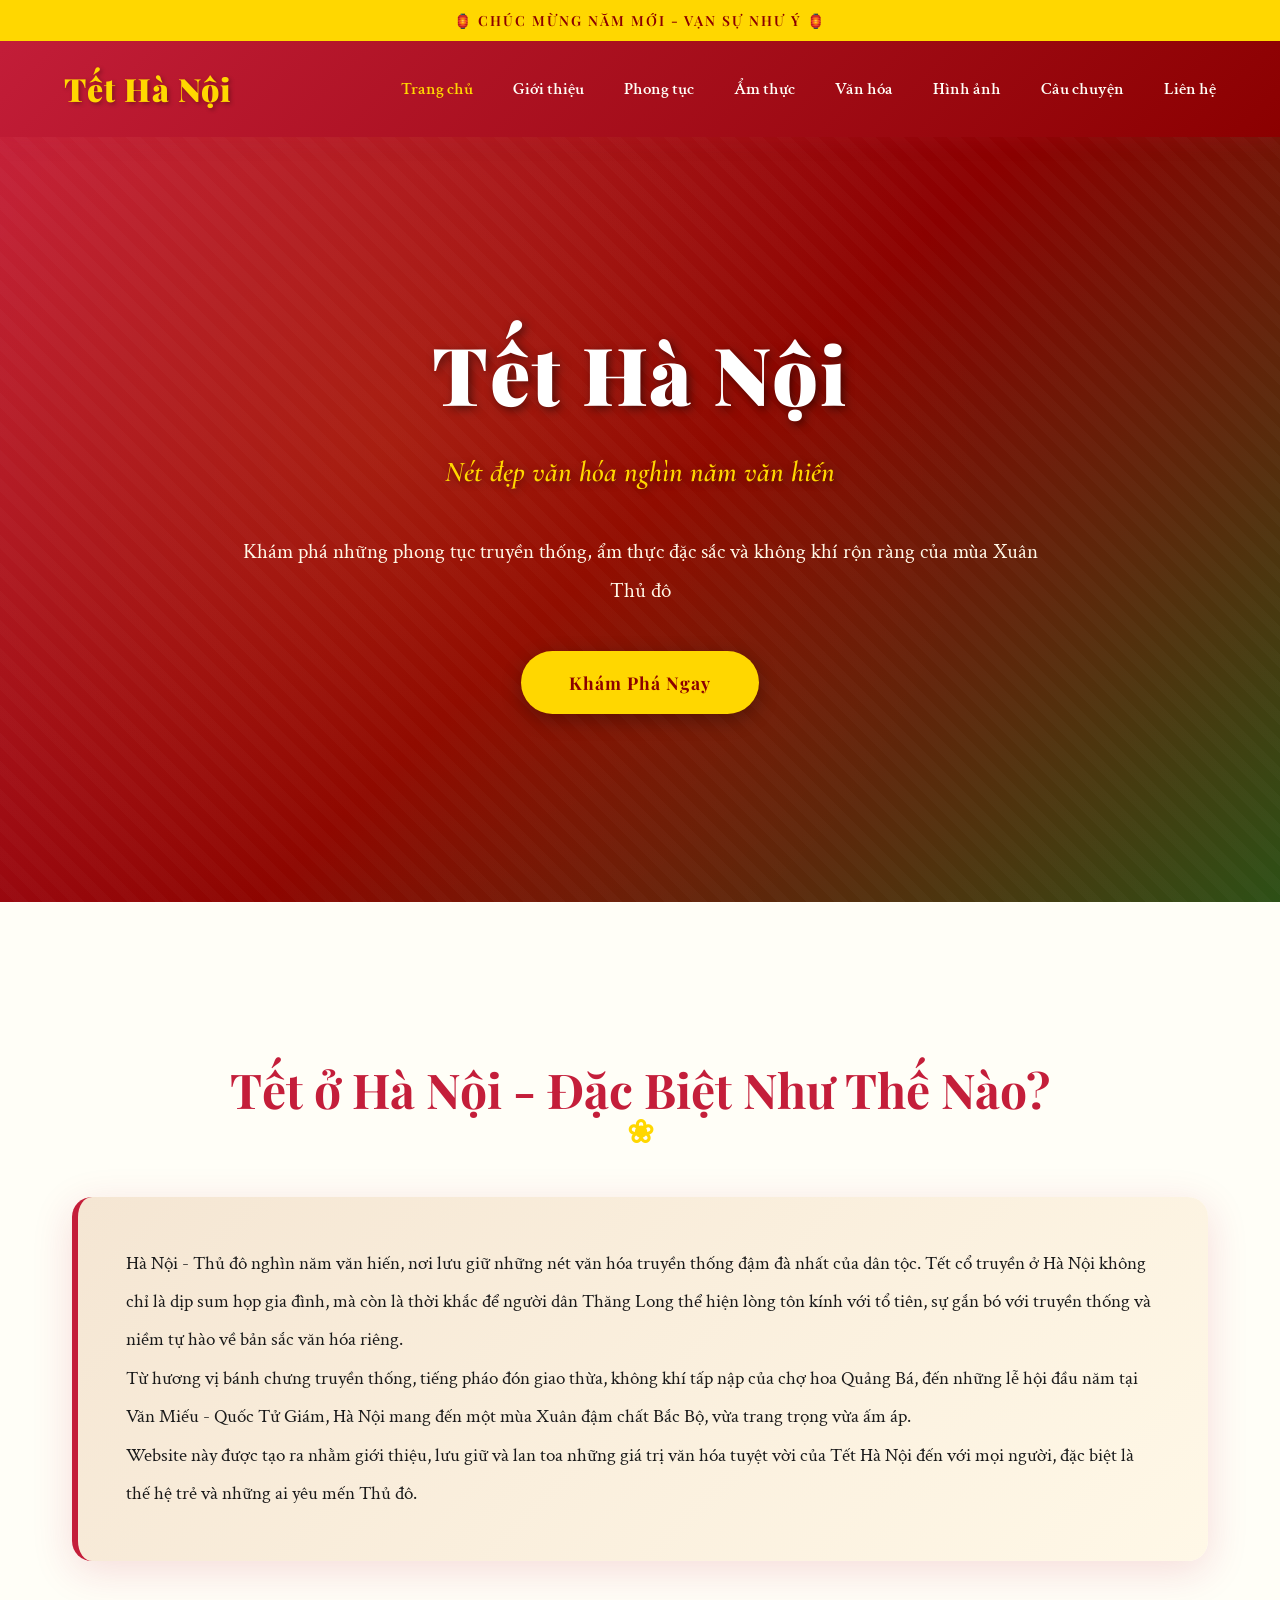
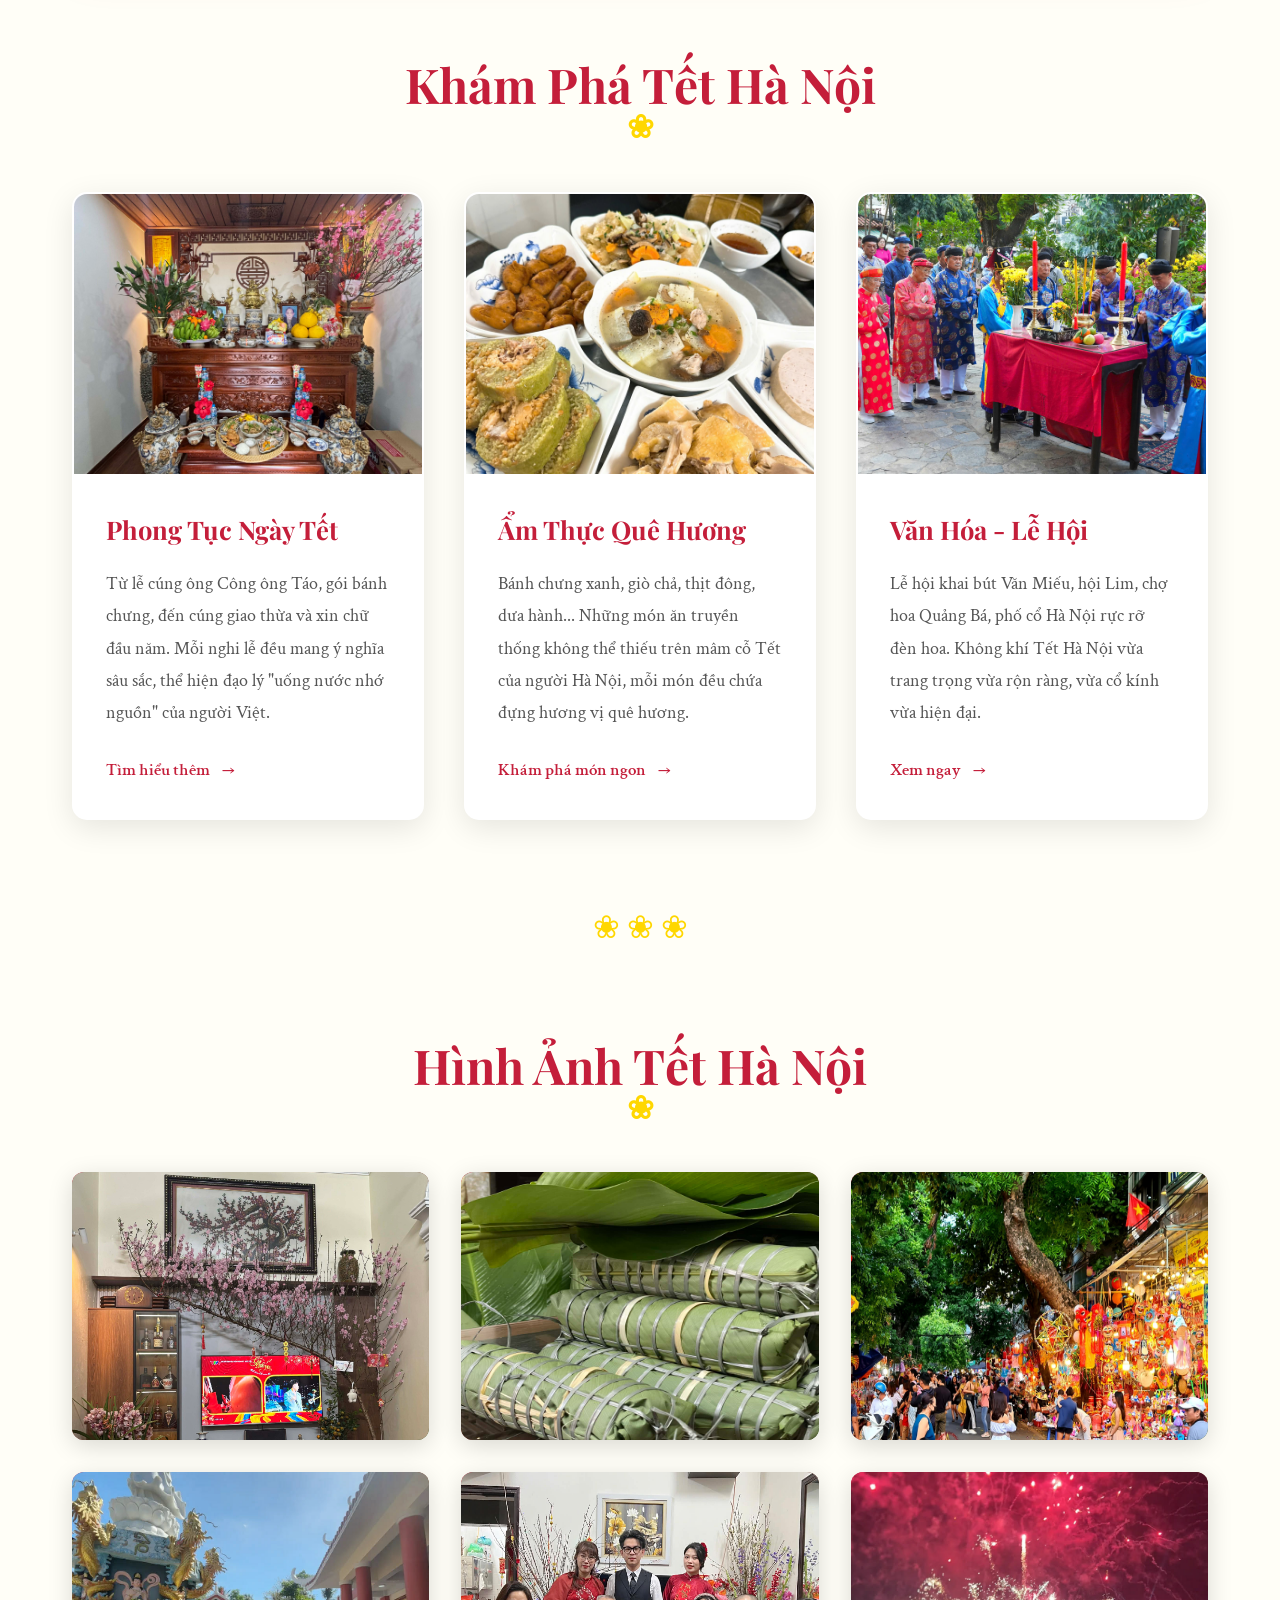
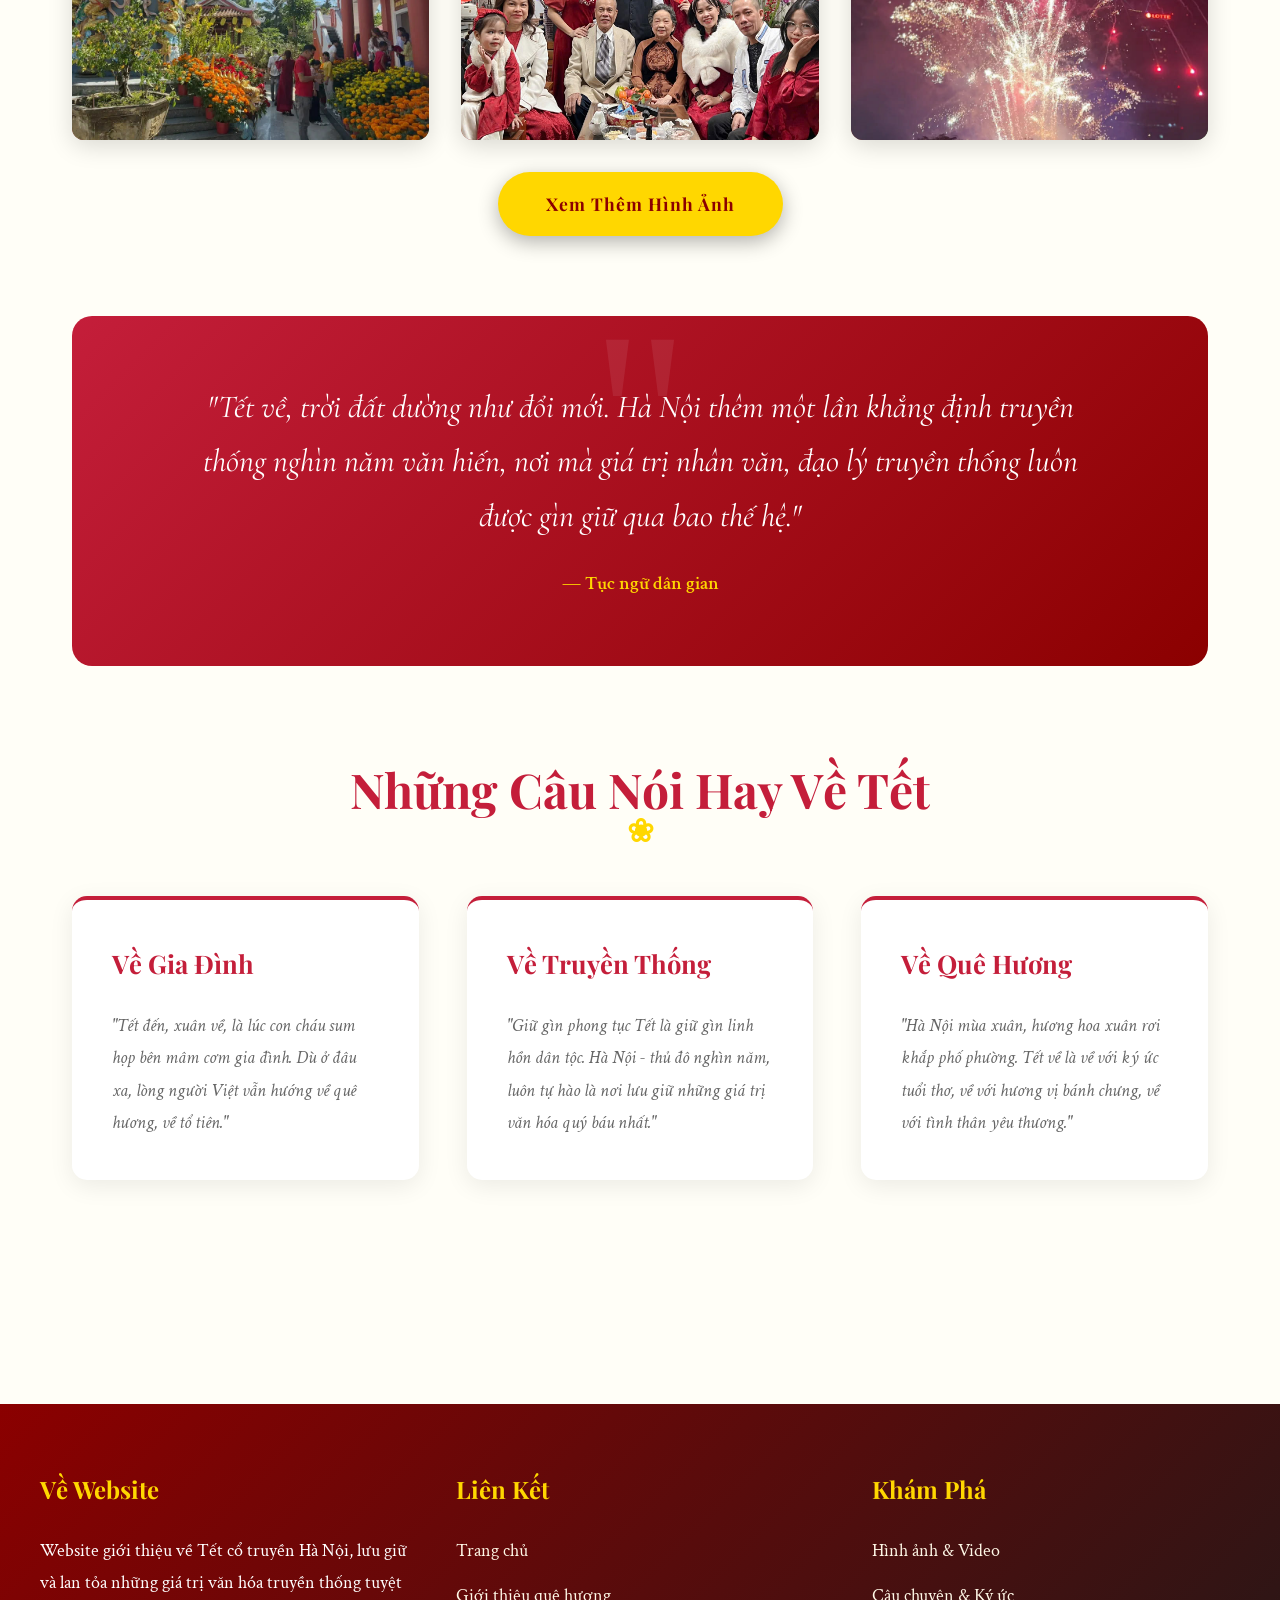
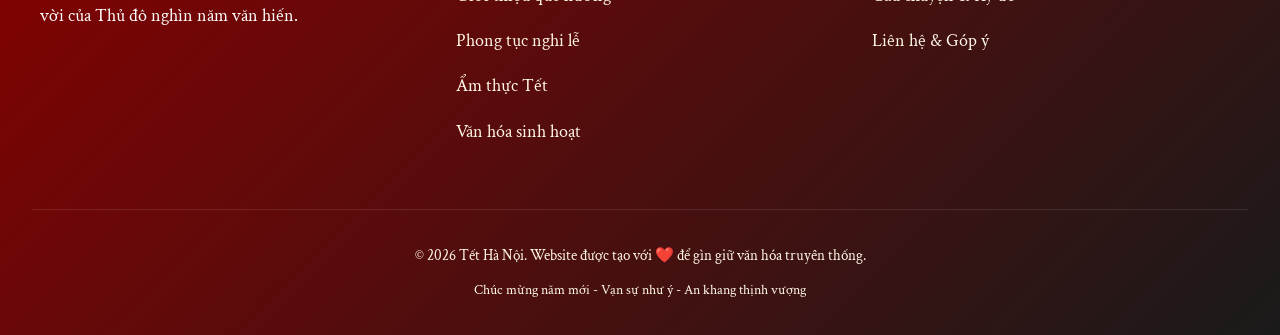
==== index.html @ 0e4b423e "tet ha noi website" ====
<!doctype html>
<html lang="vi">
  <head>
    <meta charset="UTF-8" />
    <meta name="viewport" content="width=device-width, initial-scale=1.0" />
    <title>Tết Hà Nội - Nét Đẹp Văn Hóa Ngàn Năm</title>
    <link rel="stylesheet" href="styles.css" />
  </head>
  <body>
    <!-- Header -->
    <header>
      <div class="header-top">🏮 CHÚC MỪNG NĂM MỚI - VẠN SỰ NHƯ Ý 🏮</div>
      <nav>
        <a href="index.html" class="logo">Tết Hà Nội</a>
        <ul class="nav-links">
          <li><a href="index.html" class="active">Trang chủ</a></li>
          <li><a href="gioi-thieu.html">Giới thiệu</a></li>
          <li><a href="phong-tuc.html">Phong tục</a></li>
          <li><a href="am-thuc.html">Ẩm thực</a></li>
          <li><a href="van-hoa.html">Văn hóa</a></li>
          <li><a href="hinh-anh.html">Hình ảnh</a></li>
          <li><a href="cau-chuyen.html">Câu chuyện</a></li>
          <li><a href="lien-he.html">Liên hệ</a></li>
        </ul>
      </nav>
    </header>

    <!-- Banner -->
    <section class="hero-banner">
      <div class="hero-content">
        <h1>Tết Hà Nội</h1>
        <p class="subtitle">Nét đẹp văn hóa nghìn năm văn hiến</p>
        <p>
          Khám phá những phong tục truyền thống, ẩm thực đặc sắc và không khí
          rộn ràng của mùa Xuân Thủ đô
        </p>
        <a href="gioi-thieu.html" class="cta-button">Khám Phá Ngay</a>
      </div>
    </section>

    <!-- Main -->
    <main>
      <div class="container">
        <section class="intro-section">
          <h2 class="section-title">Tết ở Hà Nội - Đặc Biệt Như Thế Nào?</h2>
          <div class="intro-content">
            <p>
              Hà Nội - Thủ đô nghìn năm văn hiến, nơi lưu giữ những nét văn hóa
              truyền thống đậm đà nhất của dân tộc. Tết cổ truyền ở Hà Nội không
              chỉ là dịp sum họp gia đình, mà còn là thời khắc để người dân
              Thăng Long thể hiện lòng tôn kính với tổ tiên, sự gắn bó với
              truyền thống và niềm tự hào về bản sắc văn hóa riêng.
            </p>
            <p>
              Từ hương vị bánh chưng truyền thống, tiếng pháo đón giao thừa,
              không khí tấp nập của chợ hoa Quảng Bá, đến những lễ hội đầu năm
              tại Văn Miếu - Quốc Tử Giám, Hà Nội mang đến một mùa Xuân đậm chất
              Bắc Bộ, vừa trang trọng vừa ấm áp.
            </p>
            <p>
              Website này được tạo ra nhằm giới thiệu, lưu giữ và lan toa những
              giá trị văn hóa tuyệt vời của Tết Hà Nội đến với mọi người, đặc
              biệt là thế hệ trẻ và những ai yêu mến Thủ đô.
            </p>
          </div>
        </section>

        <section class="featured-section">
          <h2 class="section-title">Khám Phá Tết Hà Nội</h2>
          <div class="featured-grid">
            <div class="feature-card">
              <img
                class="feature-img"
                src="image/cungle.jpg"
                alt=" ảnh lễ cúng ông Công ông Táo"
              />
              <div class="feature-content">
                <h3>Phong Tục Ngày Tết</h3>
                <p>
                  Từ lễ cúng ông Công ông Táo, gói bánh chưng, đến cúng giao
                  thừa và xin chữ đầu năm. Mỗi nghi lễ đều mang ý nghĩa sâu sắc,
                  thể hiện đạo lý "uống nước nhớ nguồn" của người Việt.
                </p>
                <a href="phong-tuc.html" class="read-more">Tìm hiểu thêm</a>
              </div>
            </div>

            <div class="feature-card">
              <img
                class="feature-img"
                src="image/anhmamco.jpg"
                alt="anh mam co"
              />
              <div class="feature-content">
                <h3>Ẩm Thực Quê Hương</h3>
                <p>
                  Bánh chưng xanh, giò chả, thịt đông, dưa hành... Những món ăn
                  truyền thống không thể thiếu trên mâm cỗ Tết của người Hà Nội,
                  mỗi món đều chứa đựng hương vị quê hương.
                </p>
                <a href="am-thuc.html" class="read-more">Khám phá món ngon</a>
              </div>
            </div>

            <div class="feature-card">
              <img
                class="feature-img"
                src="image/khaibut.webp"
                alt="ảnh lễ hội khai bút Văn Miếu"
              />
              <div class="feature-content">
                <h3>Văn Hóa - Lễ Hội</h3>
                <p>
                  Lễ hội khai bút Văn Miếu, hội Lim, chợ hoa Quảng Bá, phố cổ Hà
                  Nội rực rỡ đèn hoa. Không khí Tết Hà Nội vừa trang trọng vừa
                  rộn ràng, vừa cổ kính vừa hiện đại.
                </p>
                <a href="van-hoa.html" class="read-more">Xem ngay</a>
              </div>
            </div>
          </div>
        </section>

        <div class="decorative-divider">❀ ❀ ❀</div>

        <section class="gallery-section">
          <h2 class="section-title">Hình Ảnh Tết Hà Nội</h2>
          <div class="photo-gallery">
            <div class="gallery-item" data-caption="Cành hoa đào ngày Tết">
              <img
                class="image-box"
                src="image/anhhoadao.jpg"
                alt="anh hoa dao"
              />
            </div>
            <div class="gallery-item" data-caption="Bánh chưng truyền thống">
              <img
                class="image-box"
                src="image/banhchung.jpg"
                alt="banh chung"
              />
            </div>
            <div class="gallery-item" data-caption="Phố cổ Hà Nội 30 Tết">
              <img
                class="image-box"
                src="image/phocohn.jpg"
                alt="ảnh phố cổ Hà Nội"
              />
            </div>
            <div class="gallery-item" data-caption="Lễ chùa đầu năm">
              <img
                class="image-box"
                src="image/dichuadaunam.jpg"
                alt="ảnh chùa đầu năm"
              />
            </div>
            <div class="gallery-item" data-caption="Gia đình sum họp quây quần">
              <img
                class="image-box"
                src="image/anhgiadinh.jpg"
                alt="anhgiadinh"
              />
            </div>
            <div class="gallery-item" data-caption="Pháo hoa đêm giao thừa">
              <img
                class="image-box"
                src="image/anhphaohoa.jpg"
                alt="ảnh pháo hoa đêm giao thừa"
              />
            </div>
          </div>
          <div style="text-align: center; margin-top: 2rem">
            <a href="hinh-anh.html" class="cta-button">Xem Thêm Hình Ảnh</a>
          </div>
        </section>

        <section class="quote-section">
          <blockquote>
            "Tết về, trời đất dường như đổi mới. Hà Nội thêm một lần khẳng định
            truyền thống nghìn năm văn hiến, nơi mà giá trị nhân văn, đạo lý
            truyền thống luôn được gìn giữ qua bao thế hệ."
          </blockquote>
          <cite>— Tục ngữ dân gian</cite>
        </section>

        <section class="quotes-highlights">
          <h2 class="section-title">Những Câu Nói Hay Về Tết</h2>
          <div class="content-grid">
            <div class="content-box">
              <h3>Về Gia Đình</h3>
              <p style="font-style: italic; color: #666">
                "Tết đến, xuân về, là lúc con cháu sum họp bên mâm cơm gia đình.
                Dù ở đâu xa, lòng người Việt vẫn hướng về quê hương, về tổ
                tiên."
              </p>
            </div>
            <div class="content-box">
              <h3>Về Truyền Thống</h3>
              <p style="font-style: italic; color: #666">
                "Giữ gìn phong tục Tết là giữ gìn linh hồn dân tộc. Hà Nội - thủ
                đô nghìn năm, luôn tự hào là nơi lưu giữ những giá trị văn hóa
                quý báu nhất."
              </p>
            </div>
            <div class="content-box">
              <h3>Về Quê Hương</h3>
              <p style="font-style: italic; color: #666">
                "Hà Nội mùa xuân, hương hoa xuân rơi khắp phố phường. Tết về là
                về với ký ức tuổi thơ, về với hương vị bánh chưng, về với tình
                thân yêu thương."
              </p>
            </div>
          </div>
        </section>
      </div>
    </main>

    <!-- Footer -->
    <footer>
      <div class="footer-content">
        <div class="footer-section">
          <h3>Về Website</h3>
          <p>
            Website giới thiệu về Tết cổ truyền Hà Nội, lưu giữ và lan tỏa những
            giá trị văn hóa truyền thống tuyệt vời của Thủ đô nghìn năm văn
            hiến.
          </p>
        </div>
        <div class="footer-section">
          <h3>Liên Kết</h3>
          <ul>
            <li><a href="index.html">Trang chủ</a></li>
            <li><a href="gioi-thieu.html">Giới thiệu quê hương</a></li>
            <li><a href="phong-tuc.html">Phong tục nghi lễ</a></li>
            <li><a href="am-thuc.html">Ẩm thực Tết</a></li>
            <li><a href="van-hoa.html">Văn hóa sinh hoạt</a></li>
          </ul>
        </div>
        <div class="footer-section">
          <h3>Khám Phá</h3>
          <ul>
            <li><a href="hinh-anh.html">Hình ảnh & Video</a></li>
            <li><a href="cau-chuyen.html">Câu chuyện & Ký ức</a></li>
            <li><a href="lien-he.html">Liên hệ & Góp ý</a></li>
          </ul>
        </div>
      </div>
      <div class="footer-bottom">
        <p>
          &copy; 2026 Tết Hà Nội. Website được tạo với ❤️ để gìn giữ văn hóa
          truyền thống.
        </p>
        <p style="margin-top: 0.5rem; font-size: 0.9rem">
          Chúc mừng năm mới - Vạn sự như ý - An khang thịnh vượng
        </p>
      </div>
    </footer>
  </body>
</html>
---- styles.css ----
/* Vietnamese Tet in Hanoi - Traditional meets Modern */
@import url("https://fonts.googleapis.com/css2?family=Playfair+Display:wght@400;600;700;900&family=Crimson+Text:ital,wght@0,400;0,600;1,400&family=Cormorant+Garamond:wght@300;400;600&display=swap");

:root {
  --tet-red: #c41e3a;
  --tet-gold: #ffd700;
  --tet-dark-red: #8b0000;
  --tet-light-red: #ff6b6b;
  --spring-green: #2d5016;
  --bamboo-green: #4a7c59;
  --light-cream: #fff8e7;
  --warm-white: #fffef7;
  --paper-beige: #f5e6d3;
  --ink-black: #1a1a1a;
  --soft-shadow: rgba(196, 30, 58, 0.15);

  --font-display: "Playfair Display", serif;
  --font-body: "Crimson Text", serif;
  --font-elegant: "Cormorant Garamond", serif;
}

* {
  margin: 0;
  padding: 0;
  box-sizing: border-box;
}

body {
  font-family: var(--font-body);
  color: var(--ink-black);
  background: var(--warm-white);
  line-height: 1.8;
  font-size: 18px;
  overflow-x: hidden;
}

body::before {
  content: "";
  position: fixed;
  top: 0;
  left: 0;
  width: 100%;
  height: 100%;
  background:
    radial-gradient(
      circle at 20% 30%,
      rgba(255, 215, 0, 0.03) 0%,
      transparent 50%
    ),
    radial-gradient(
      circle at 80% 70%,
      rgba(196, 30, 58, 0.02) 0%,
      transparent 50%
    );
  pointer-events: none;
  z-index: -1;
}

header {
  background: linear-gradient(
    135deg,
    var(--tet-red) 0%,
    var(--tet-dark-red) 100%
  );
  padding: 0;
  position: sticky;
  top: 0;
  z-index: 1000;
  box-shadow: 0 4px 20px var(--soft-shadow);
}

.header-top {
  background: var(--tet-gold);
  padding: 8px 0;
  text-align: center;
  font-family: var(--font-display);
  font-weight: 600;
  font-size: 14px;
  color: var(--tet-dark-red);
  letter-spacing: 2px;
  text-transform: uppercase;
}

nav {
  display: flex;
  justify-content: space-between;
  align-items: center;
  padding: 1.2rem 5%;
  max-width: 1400px;
  margin: 0 auto;
}

.logo {
  font-family: var(--font-display);
  font-size: 2rem;
  font-weight: 900;
  color: var(--tet-gold);
  text-decoration: none;
  letter-spacing: 1px;
  text-shadow: 2px 2px 4px rgba(0, 0, 0, 0.3);
  transition: transform 0.3s ease;
}

.logo:hover {
  transform: scale(1.05);
}

.nav-links {
  display: flex;
  list-style: none;
  gap: 2.5rem;
}

.nav-links a {
  color: var(--warm-white);
  text-decoration: none;
  font-size: 1.05rem;
  font-weight: 600;
  position: relative;
  transition: color 0.3s ease;
  font-family: var(--font-body);
}

.nav-links a::after {
  content: "";
  position: absolute;
  bottom: -5px;
  left: 0;
  width: 0;
  height: 2px;
  background: var(--tet-gold);
  transition: width 0.3s ease;
}

.nav-links a:hover {
  color: var(--tet-gold);
}

.nav-links a:hover::after {
  width: 100%;
}

.nav-links a.active {
  color: var(--tet-gold);
}

.hero-banner {
  position: relative;
  height: 85vh;
  display: flex;
  align-items: center;
  justify-content: center;
  background: linear-gradient(
    135deg,
    var(--tet-red) 0%,
    var(--tet-dark-red) 50%,
    var(--spring-green) 100%
  );
  overflow: hidden;
}

.hero-banner::before {
  content: "";
  position: absolute;
  top: 0;
  left: 0;
  right: 0;
  bottom: 0;
  background:
    repeating-linear-gradient(
      45deg,
      transparent,
      transparent 10px,
      rgba(255, 255, 255, 0.02) 10px,
      rgba(255, 255, 255, 0.02) 20px
    ),
    radial-gradient(
      circle at 30% 40%,
      rgba(255, 215, 0, 0.1) 0%,
      transparent 60%
    );
  animation: shimmer 20s ease-in-out infinite;
}

@keyframes shimmer {
  0%,
  100% {
    opacity: 0.5;
  }
  50% {
    opacity: 0.8;
  }
}

.hero-content {
  text-align: center;
  color: white;
  z-index: 1;
  max-width: 900px;
  padding: 3rem;
  animation: fadeInUp 1.2s ease-out;
}

@keyframes fadeInUp {
  from {
    opacity: 0;
    transform: translateY(40px);
  }
  to {
    opacity: 1;
    transform: translateY(0);
  }
}

.hero-content h1 {
  font-family: var(--font-display);
  font-size: 5rem;
  font-weight: 900;
  margin-bottom: 1.5rem;
  text-shadow: 3px 3px 10px rgba(0, 0, 0, 0.5);
  letter-spacing: 2px;
  line-height: 1.2;
}

.hero-content .subtitle {
  font-size: 1.8rem;
  font-family: var(--font-elegant);
  margin-bottom: 2rem;
  color: var(--tet-gold);
  font-weight: 600;
  font-style: italic;
  text-shadow: 2px 2px 8px rgba(0, 0, 0, 0.4);
}

.hero-content p {
  font-size: 1.3rem;
  line-height: 1.9;
  margin-bottom: 2.5rem;
  color: var(--light-cream);
}

.cta-button {
  display: inline-block;
  padding: 1rem 3rem;
  background: var(--tet-gold);
  color: var(--tet-dark-red);
  text-decoration: none;
  font-weight: 700;
  font-size: 1.1rem;
  border-radius: 50px;
  transition: all 0.3s ease;
  box-shadow: 0 6px 20px rgba(0, 0, 0, 0.3);
  font-family: var(--font-display);
  letter-spacing: 1px;
}

.cta-button:hover {
  background: var(--warm-white);
  transform: translateY(-3px);
  box-shadow: 0 10px 30px rgba(0, 0, 0, 0.4);
}

.container {
  max-width: 1200px;
  margin: 0 auto;
  padding: 4rem 2rem;
}

section {
  margin-bottom: 5rem;
}

.section-title {
  font-family: var(--font-display);
  font-size: 3rem;
  font-weight: 700;
  color: var(--tet-red);
  text-align: center;
  margin-bottom: 3rem;
  position: relative;
  padding-bottom: 1rem;
}

.section-title::after {
  content: "❀";
  position: absolute;
  bottom: -10px;
  left: 50%;
  transform: translateX(-50%);
  font-size: 2rem;
  color: var(--tet-gold);
}

.intro-content {
  background: linear-gradient(
    135deg,
    var(--paper-beige) 0%,
    var(--light-cream) 100%
  );
  padding: 3rem;
  border-radius: 20px;
  box-shadow: 0 10px 40px var(--soft-shadow);
  border-left: 6px solid var(--tet-red);
  line-height: 2;
  font-size: 1.2rem;
}

.intro-content h3 {
  font-family: var(--font-display);
  font-size: 1.8rem;
  color: var(--tet-red);
  margin-bottom: 1rem;
}

.featured-grid {
  display: grid;
  grid-template-columns: repeat(auto-fit, minmax(320px, 1fr));
  gap: 2.5rem;
  margin-top: 3rem;
}

.feature-card {
  background: white;
  border-radius: 15px;
  overflow: hidden;
  box-shadow: 0 8px 30px rgba(0, 0, 0, 0.1);
  transition: all 0.4s ease;
  border: 2px solid transparent;
  position: relative;
}
.feature-img {
  width: 100%;
  height: 280px;
  object-fit: cover;
  display: block;
}

.feature-card::before {
  content: "";
  position: absolute;
  top: 0;
  left: 0;
  right: 0;
  height: 4px;
  background: linear-gradient(
    90deg,
    var(--tet-red),
    var(--tet-gold),
    var(--bamboo-green)
  );
  transform: scaleX(0);
  transition: transform 0.4s ease;
}

.feature-card:hover::before {
  transform: scaleX(1);
}

.feature-card:hover {
  transform: translateY(-10px);
  box-shadow: 0 15px 50px rgba(196, 30, 58, 0.2);
  border-color: var(--tet-gold);
}

.feature-image {
  width: 100%;
  height: 250px;
  background: linear-gradient(135deg, var(--tet-light-red), var(--tet-red));
  display: flex;
  align-items: center;
  justify-content: center;
  font-size: 4rem;
  position: relative;
  overflow: hidden;
}

.feature-image::after {
  content: "";
  position: absolute;
  top: 0;
  left: 0;
  right: 0;
  bottom: 0;
  background: repeating-linear-gradient(
    45deg,
    transparent,
    transparent 20px,
    rgba(255, 255, 255, 0.05) 20px,
    rgba(255, 255, 255, 0.05) 40px
  );
}

.feature-content {
  padding: 2rem;
}

.feature-content h3 {
  font-family: var(--font-display);
  font-size: 1.6rem;
  color: var(--tet-red);
  margin-bottom: 1rem;
}

.feature-content p {
  color: #555;
  line-height: 1.8;
  margin-bottom: 1.5rem;
}

.read-more {
  display: inline-block;
  color: var(--tet-red);
  text-decoration: none;
  font-weight: 600;
  font-size: 1.05rem;
  transition: all 0.3s ease;
  position: relative;
  padding-right: 25px;
}

.read-more::after {
  content: "→";
  position: absolute;
  right: 0;
  transition: right 0.3s ease;
}

.read-more:hover {
  color: var(--tet-dark-red);
}

.read-more:hover::after {
  right: -5px;
}

.photo-gallery {
  display: grid;
  grid-template-columns: repeat(auto-fit, minmax(280px, 1fr));
  gap: 2rem;
  margin-top: 3rem;
}

.gallery-item {
  position: relative;
  overflow: hidden;
  border-radius: 12px;
  box-shadow: 0 6px 25px rgba(0, 0, 0, 0.15);
  aspect-ratio: 4/3;
  background: linear-gradient(135deg, var(--tet-red), var(--spring-green));
  display: flex;
  align-items: center;
  justify-content: center;
  transition: transform 0.4s ease;
}
.image-box {
  width: 500px;
  height: 400px;
}

.image-box img {
  width: 100%;
  height: 100%;
  object-fit: cover;
}

.gallery-item:hover {
  transform: scale(1.05);
}

.gallery-item::before {
  content: attr(data-caption);
  position: absolute;
  bottom: 0;
  left: 0;
  right: 0;
  background: linear-gradient(to top, rgba(0, 0, 0, 0.8), transparent);
  color: white;
  padding: 2rem 1.5rem 1rem;
  font-size: 1.1rem;
  font-weight: 600;
  transform: translateY(100%);
  transition: transform 0.4s ease;
}

.gallery-item:hover::before {
  transform: translateY(0);
}

.gallery-placeholder {
  font-size: 3rem;
  color: white;
  opacity: 0.9;
}

.quote-section {
  background: linear-gradient(135deg, var(--tet-red), var(--tet-dark-red));
  color: white;
  padding: 4rem 2rem;
  text-align: center;
  border-radius: 20px;
  margin: 5rem 0;
  position: relative;
  overflow: hidden;
}

.quote-section::before {
  content: '"';
  position: absolute;
  top: -20px;
  left: 50%;
  transform: translateX(-50%);
  font-size: 15rem;
  color: rgba(255, 255, 255, 0.08);
  font-family: Georgia, serif;
  line-height: 1;
}

.quote-section blockquote {
  font-family: var(--font-elegant);
  font-size: 2rem;
  font-style: italic;
  line-height: 1.7;
  max-width: 900px;
  margin: 0 auto 1.5rem;
  position: relative;
  z-index: 1;
  font-weight: 400;
}

.quote-section cite {
  display: block;
  font-size: 1.2rem;
  color: var(--tet-gold);
  font-style: normal;
  font-weight: 600;
  margin-top: 1rem;
}

.custom-list {
  list-style: none;
  padding-left: 0;
}

.custom-list li {
  padding: 1rem 0;
  padding-left: 2.5rem;
  position: relative;
  line-height: 1.8;
  font-size: 1.1rem;
}

.custom-list li::before {
  content: "🏮";
  position: absolute;
  left: 0;
  font-size: 1.3rem;
}

.content-grid {
  display: grid;
  grid-template-columns: repeat(auto-fit, minmax(300px, 1fr));
  gap: 3rem;
  margin-top: 3rem;
}

.content-box {
  background: white;
  padding: 2.5rem;
  border-radius: 15px;
  box-shadow: 0 6px 25px rgba(0, 0, 0, 0.08);
  border-top: 4px solid var(--tet-red);
  transition: all 0.3s ease;
}

.content-box:hover {
  transform: translateY(-5px);
  box-shadow: 0 12px 40px rgba(196, 30, 58, 0.15);
}

.content-box h3 {
  font-family: var(--font-display);
  font-size: 1.6rem;
  color: var(--tet-red);
  margin-bottom: 1.5rem;
}

.contact-form {
  max-width: 700px;
  margin: 0 auto;
  background: white;
  padding: 3rem;
  border-radius: 15px;
  box-shadow: 0 10px 40px rgba(0, 0, 0, 0.1);
}

.form-group {
  margin-bottom: 2rem;
}

.form-group label {
  display: block;
  font-weight: 600;
  margin-bottom: 0.5rem;
  color: var(--tet-red);
  font-size: 1.1rem;
}

.form-group input,
.form-group textarea {
  width: 100%;
  padding: 1rem;
  border: 2px solid #ddd;
  border-radius: 8px;
  font-family: var(--font-body);
  font-size: 1rem;
  transition: border-color 0.3s ease;
}

.form-group input:focus,
.form-group textarea:focus {
  outline: none;
  border-color: var(--tet-red);
}

.form-group textarea {
  resize: vertical;
  min-height: 150px;
}

.submit-button {
  background: var(--tet-red);
  color: white;
  padding: 1rem 3rem;
  border: none;
  border-radius: 50px;
  font-size: 1.1rem;
  font-weight: 700;
  cursor: pointer;
  transition: all 0.3s ease;
  font-family: var(--font-display);
  width: 100%;
}

.submit-button:hover {
  background: var(--tet-dark-red);
  transform: translateY(-2px);
  box-shadow: 0 8px 25px rgba(196, 30, 58, 0.3);
}

.map-container {
  margin: 3rem 0;
  border-radius: 15px;
  overflow: hidden;
  box-shadow: 0 8px 30px rgba(0, 0, 0, 0.15);
  height: 450px;
}

.map-container iframe {
  width: 100%;
  height: 100%;
  border: none;
}

/* Footer */
footer {
  background: linear-gradient(
    135deg,
    var(--tet-dark-red) 0%,
    var(--ink-black) 100%
  );
  color: white;
  padding: 4rem 2rem 2rem;
  margin-top: 5rem;
}

.footer-content {
  max-width: 1200px;
  margin: 0 auto;
  display: grid;
  grid-template-columns: repeat(auto-fit, minmax(250px, 1fr));
  gap: 3rem;
  margin-bottom: 3rem;
}

.footer-section h3 {
  font-family: var(--font-display);
  font-size: 1.5rem;
  margin-bottom: 1.5rem;
  color: var(--tet-gold);
}

.footer-section ul {
  list-style: none;
}

.footer-section ul li {
  margin-bottom: 0.8rem;
}

.footer-section a {
  color: var(--light-cream);
  text-decoration: none;
  transition: color 0.3s ease;
}

.footer-section a:hover {
  color: var(--tet-gold);
}

.footer-bottom {
  text-align: center;
  padding-top: 2rem;
  border-top: 1px solid rgba(255, 255, 255, 0.1);
  color: var(--light-cream);
  font-size: 0.95rem;
}

@media (max-width: 768px) {
  .nav-links {
    flex-direction: column;
    gap: 1rem;
  }

  nav {
    flex-direction: column;
    text-align: center;
  }

  .hero-content h1 {
    font-size: 3rem;
  }

  .hero-content .subtitle {
    font-size: 1.3rem;
  }

  .section-title {
    font-size: 2.2rem;
  }

  .featured-grid,
  .content-grid {
    grid-template-columns: 1fr;
  }

  .quote-section blockquote {
    font-size: 1.5rem;
  }
}

.decorative-divider {
  text-align: center;
  margin: 4rem 0;
  font-size: 2rem;
  color: var(--tet-gold);
}

.feature-card:nth-child(1) {
  animation: fadeInUp 0.6s ease-out;
}
.feature-card:nth-child(2) {
  animation: fadeInUp 0.8s ease-out;
}
.feature-card:nth-child(3) {
  animation: fadeInUp 1s ease-out;
}

.gallery-item:nth-child(1) {
  animation: fadeInUp 0.5s ease-out;
}
.gallery-item:nth-child(2) {
  animation: fadeInUp 0.7s ease-out;
}
.gallery-item:nth-child(3) {
  animation: fadeInUp 0.9s ease-out;
}
.gallery-item:nth-child(4) {
  animation: fadeInUp 1.1s ease-out;
}
.gallery-item:nth-child(5) {
  animation: fadeInUp 1.3s ease-out;
}
.gallery-item:nth-child(6) {
  animation: fadeInUp 1.5s ease-out;
}
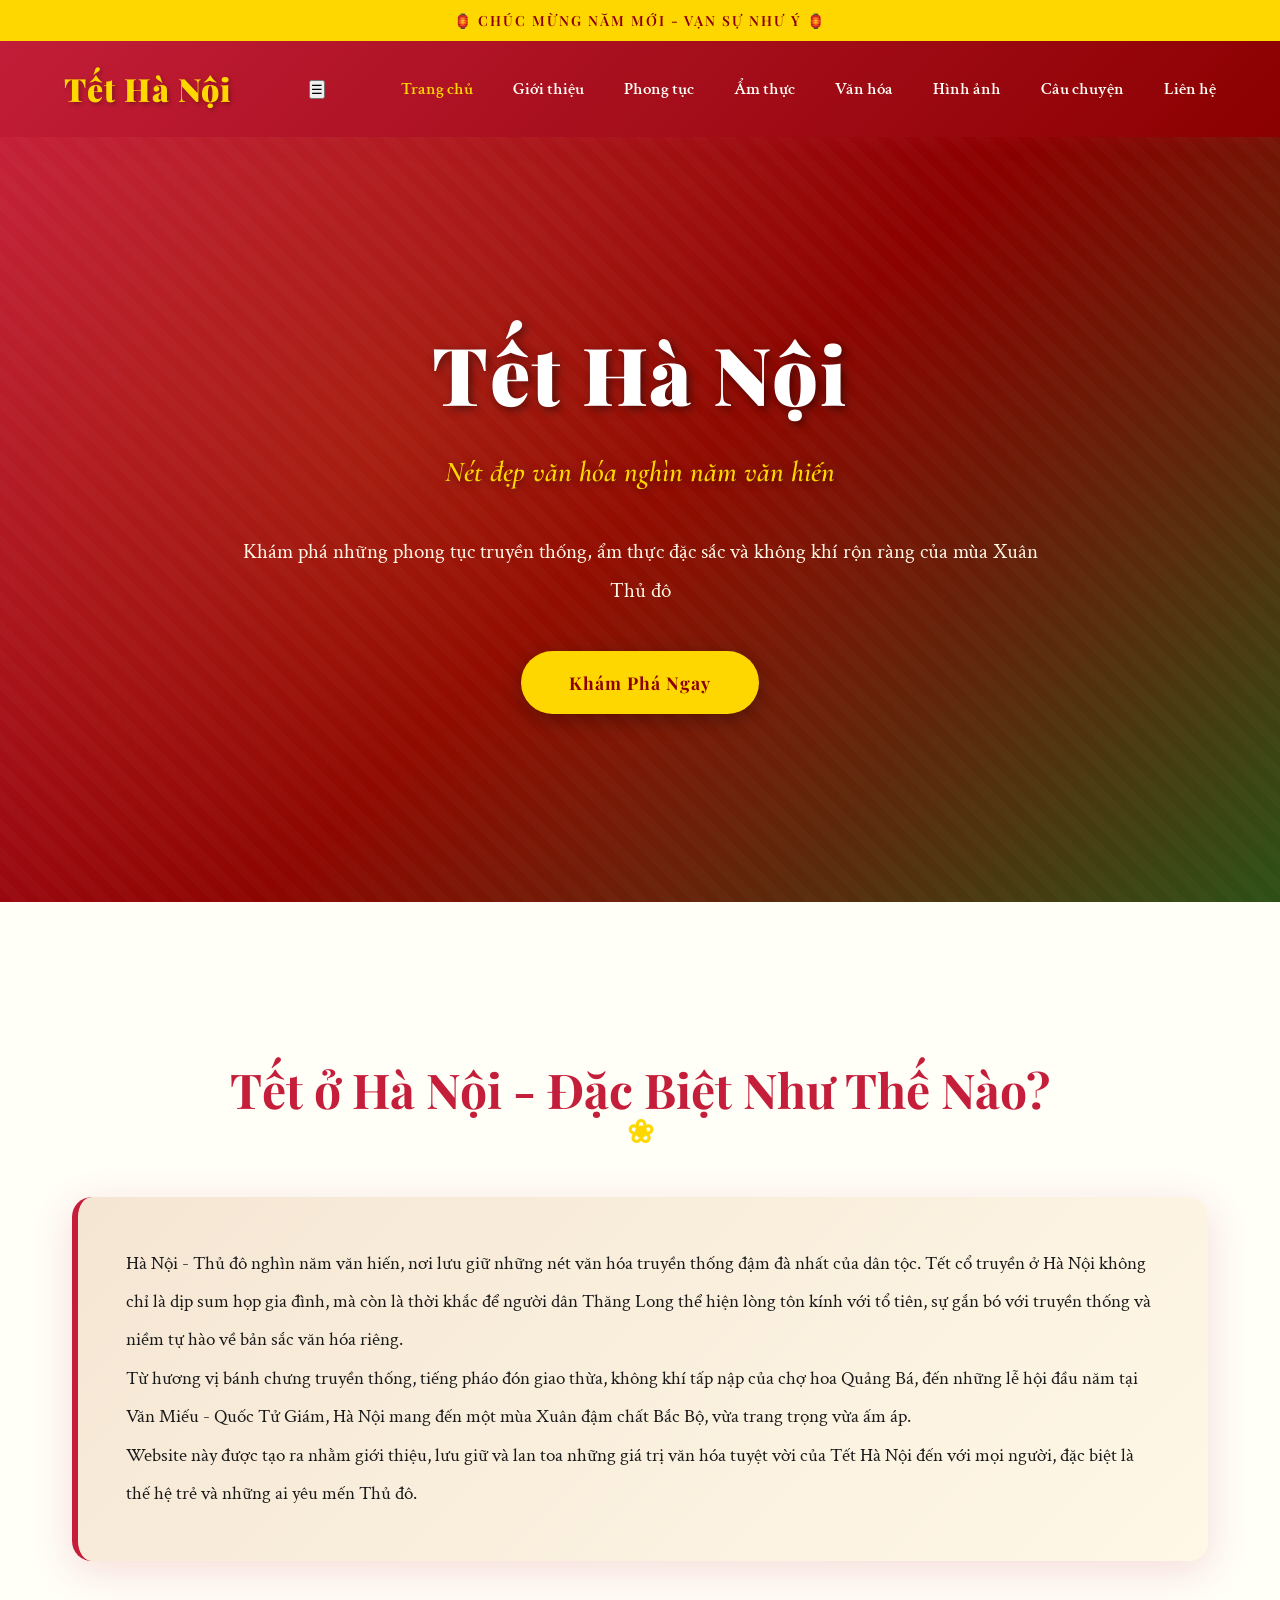
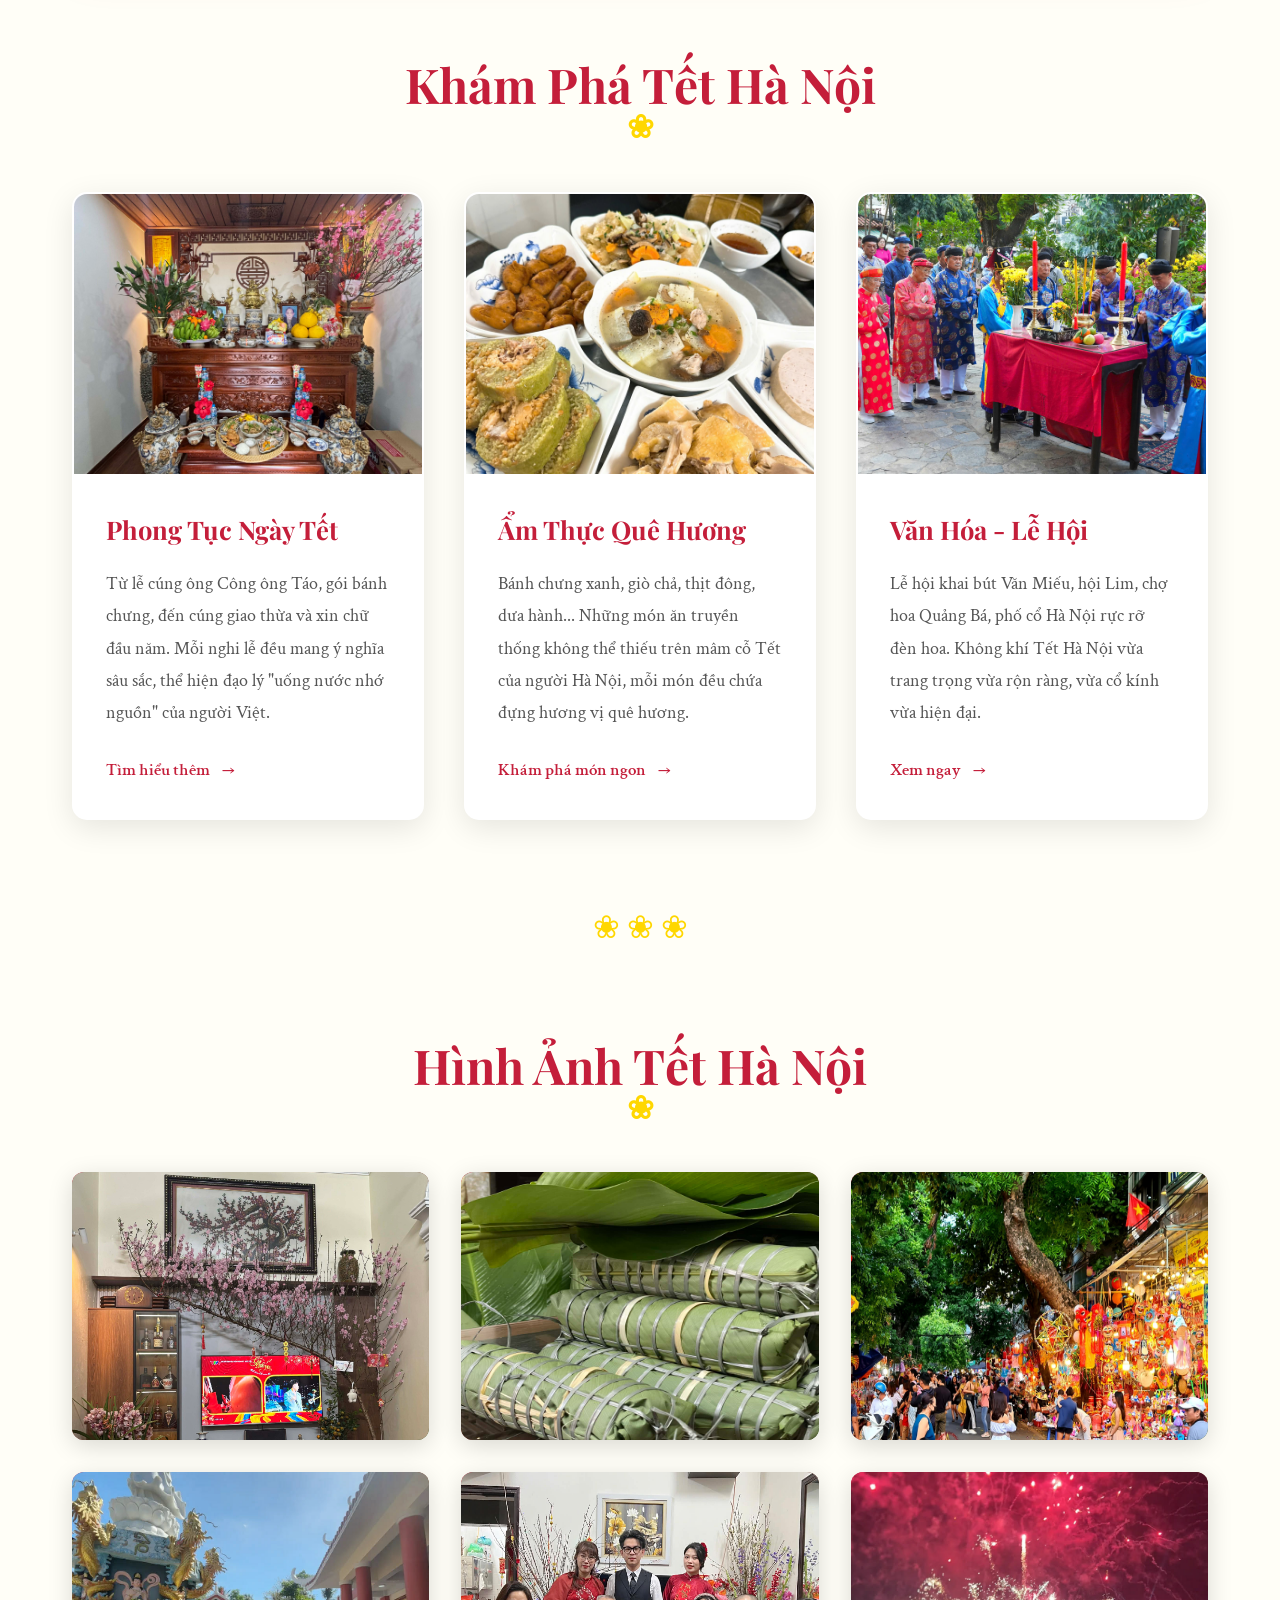
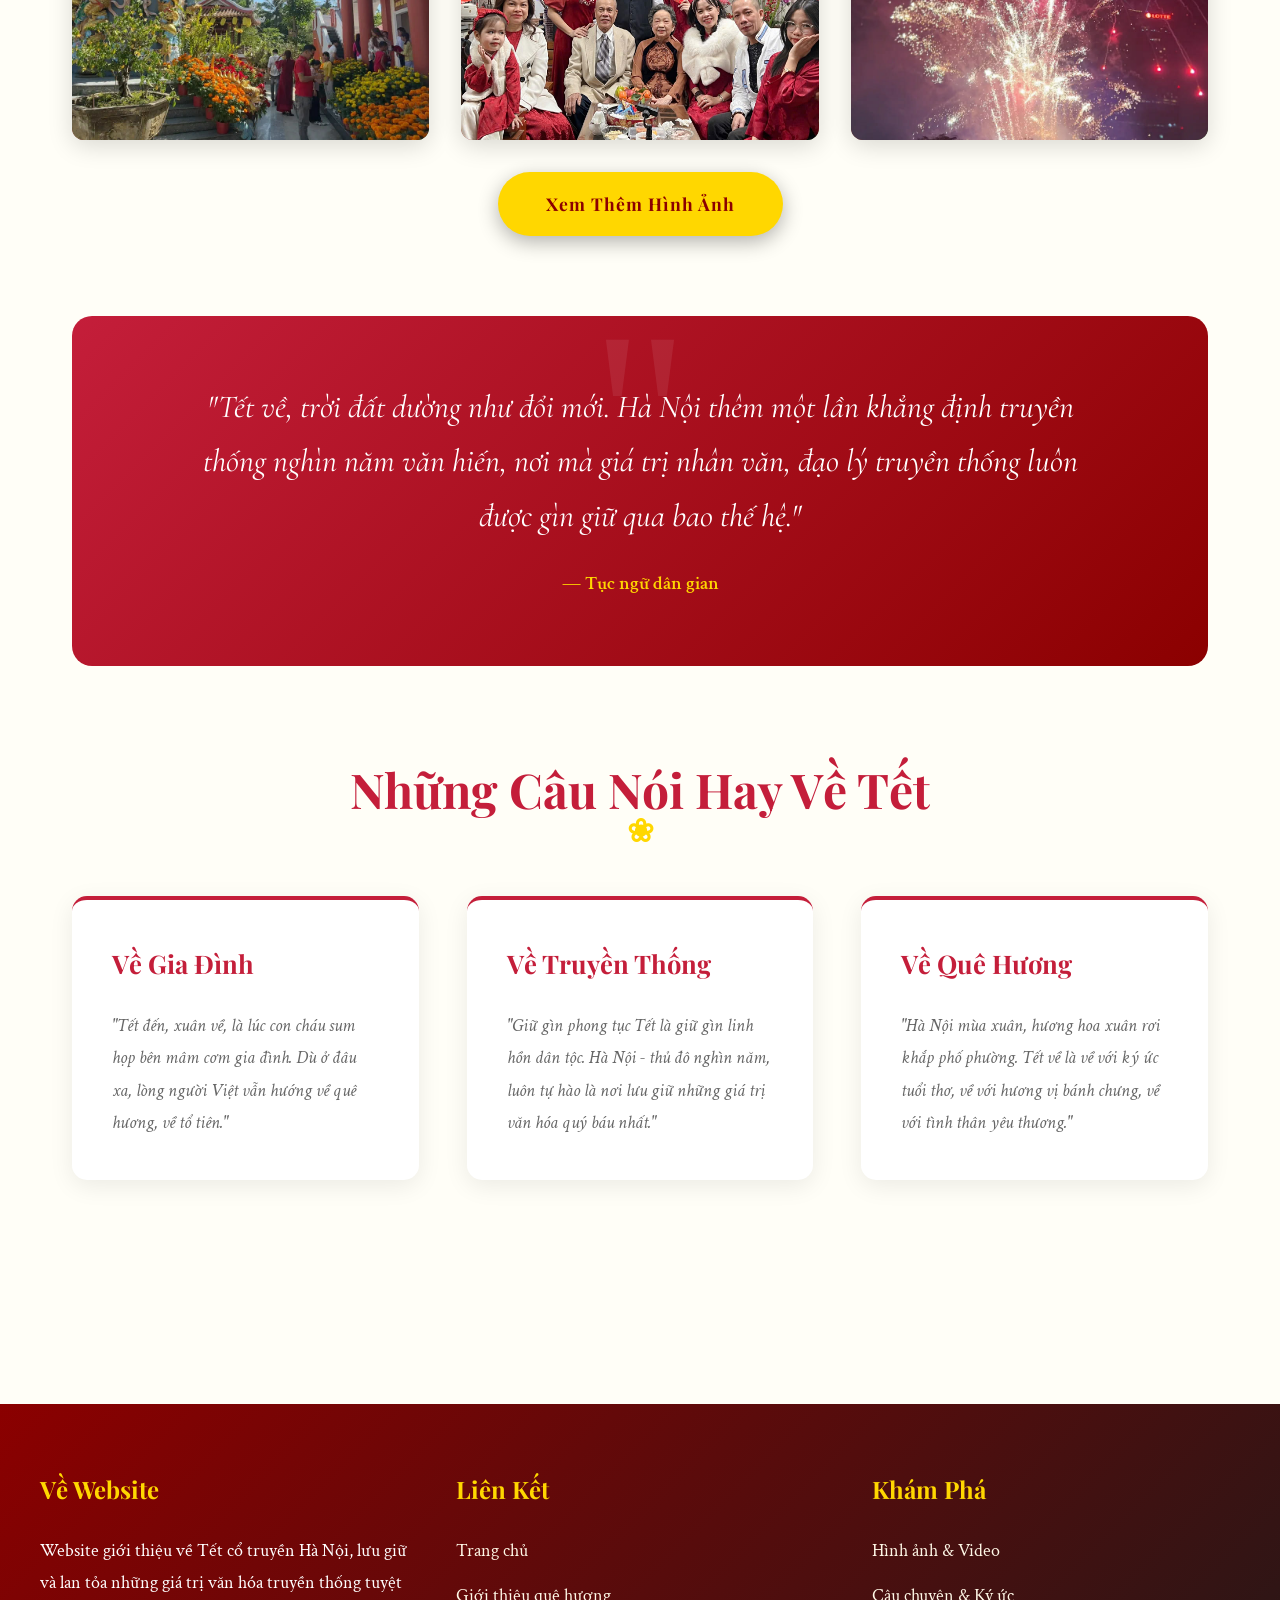
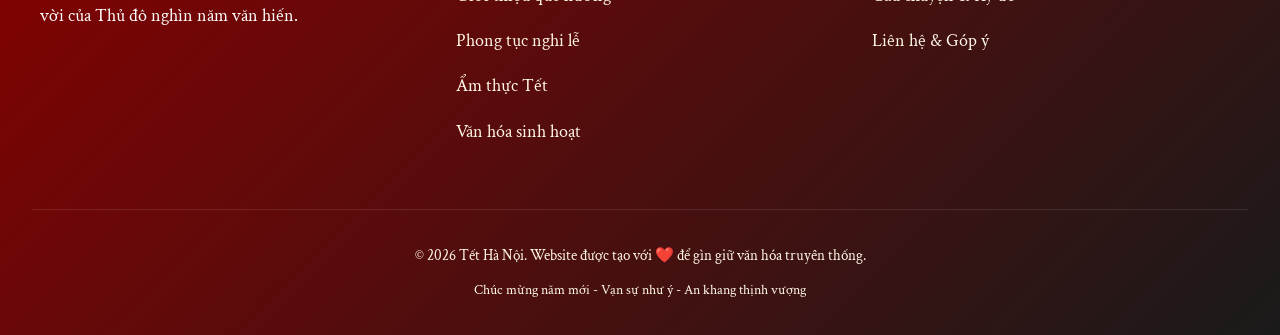
==== commit bfe12d1d: "update navbar" ====
--- a/index.html
+++ b/index.html
@@ -6,13 +6,29 @@
     <title>Tết Hà Nội - Nét Đẹp Văn Hóa Ngàn Năm</title>
     <link rel="stylesheet" href="styles.css" />
   </head>
+  <script>
+    function toggleMenu() {
+      document.getElementById("navLinks").classList.toggle("show");
+    }
+
+    document.querySelectorAll(".nav-links a").forEach((link) => {
+      link.addEventListener("click", () => {
+        document.getElementById("navLinks").classList.remove("show");
+      });
+    });
+  </script>
   <body>
     <!-- Header -->
     <header>
       <div class="header-top">🏮 CHÚC MỪNG NĂM MỚI - VẠN SỰ NHƯ Ý 🏮</div>
-      <nav>
+
+      <nav class="navbar">
         <a href="index.html" class="logo">Tết Hà Nội</a>
-        <ul class="nav-links">
+
+        <!-- nút menu mobile -->
+        <button class="menu-toggle" onclick="toggleMenu()">☰</button>
+
+        <ul class="nav-links" id="navLinks">
           <li><a href="index.html" class="active">Trang chủ</a></li>
           <li><a href="gioi-thieu.html">Giới thiệu</a></li>
           <li><a href="phong-tuc.html">Phong tục</a></li>
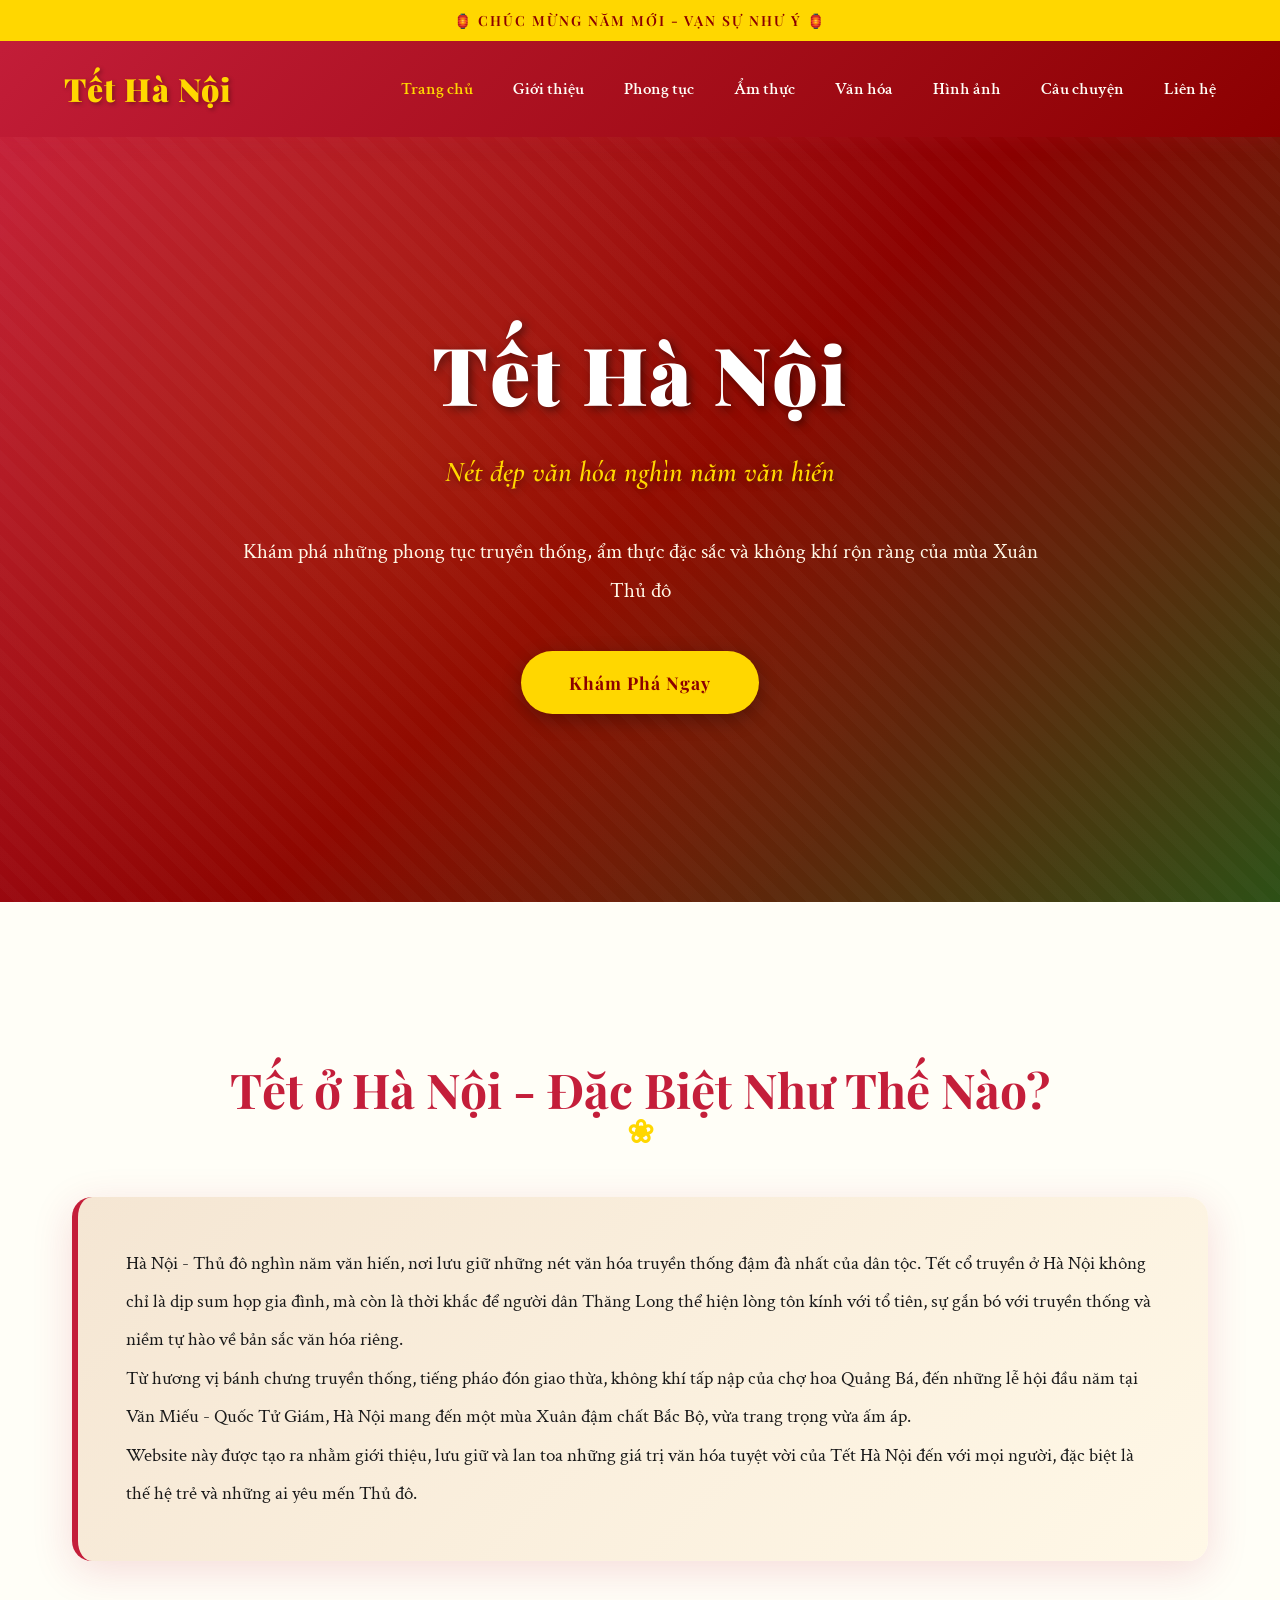
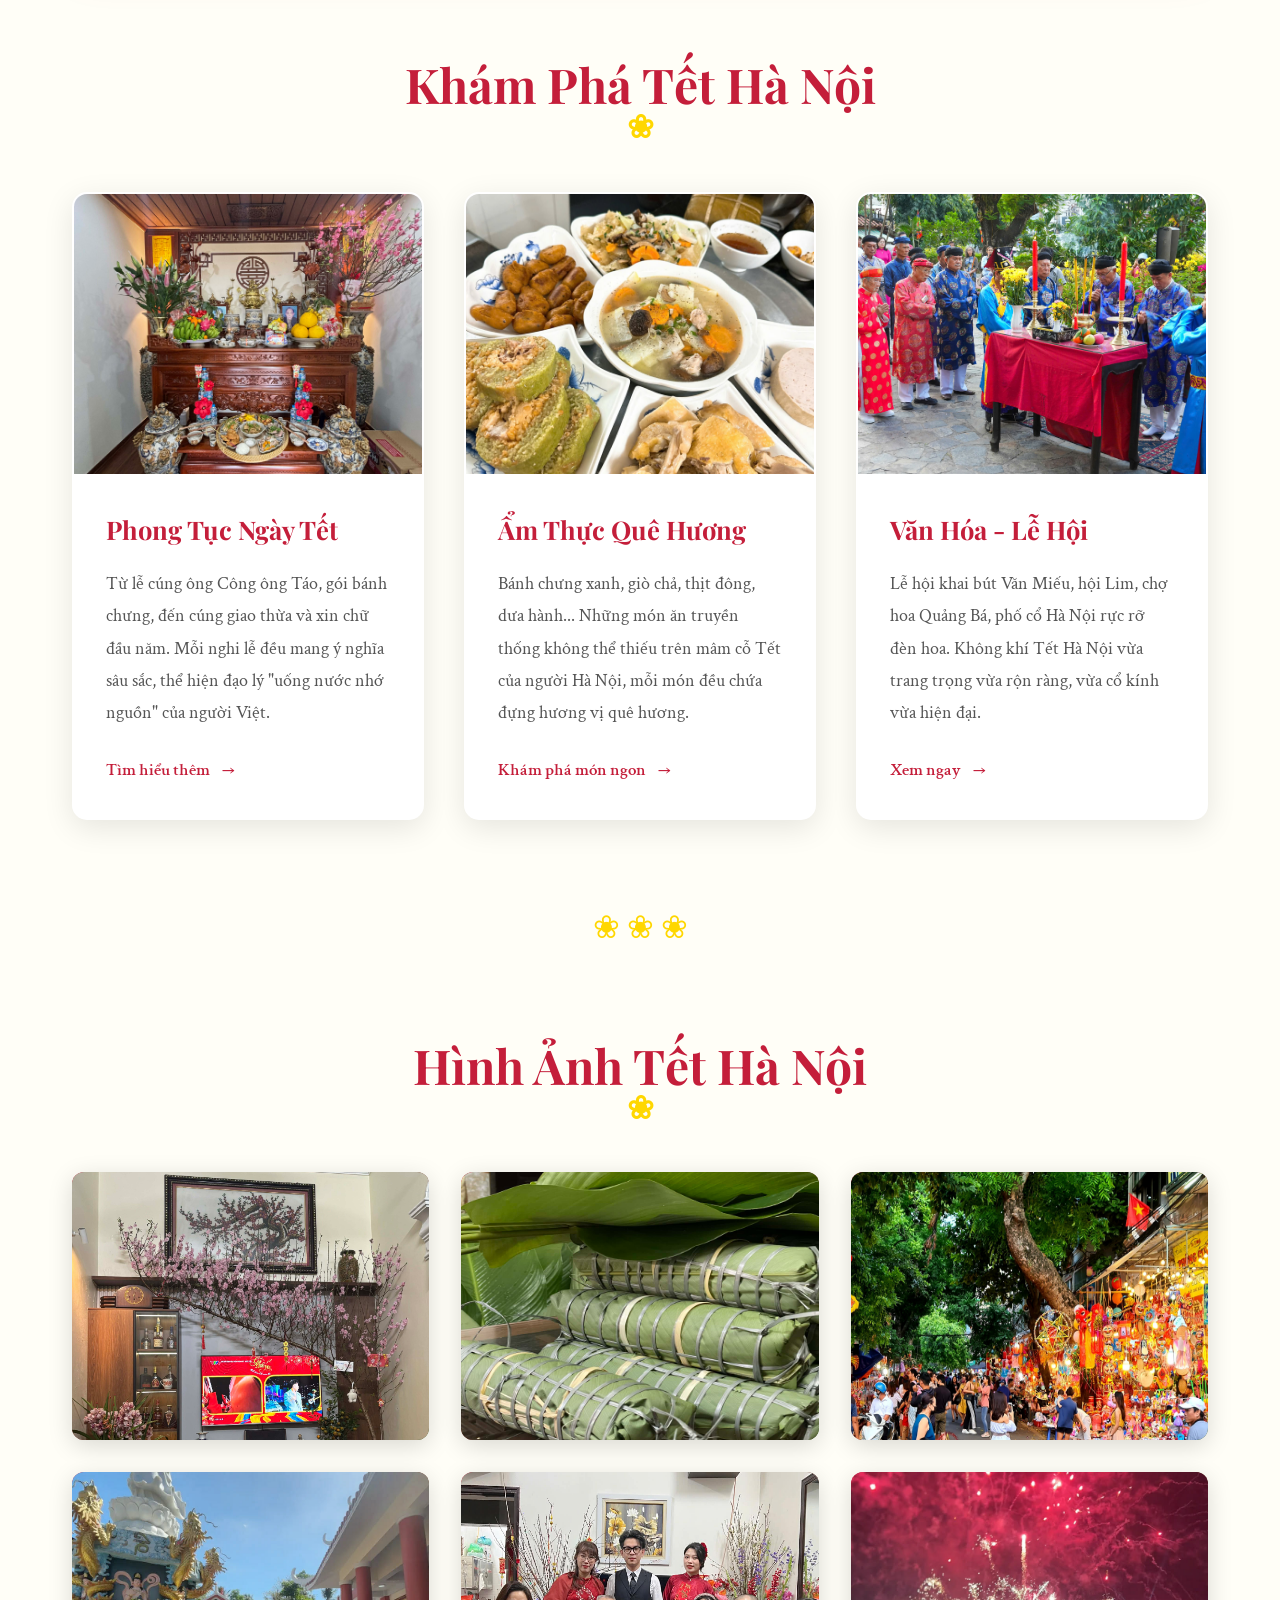
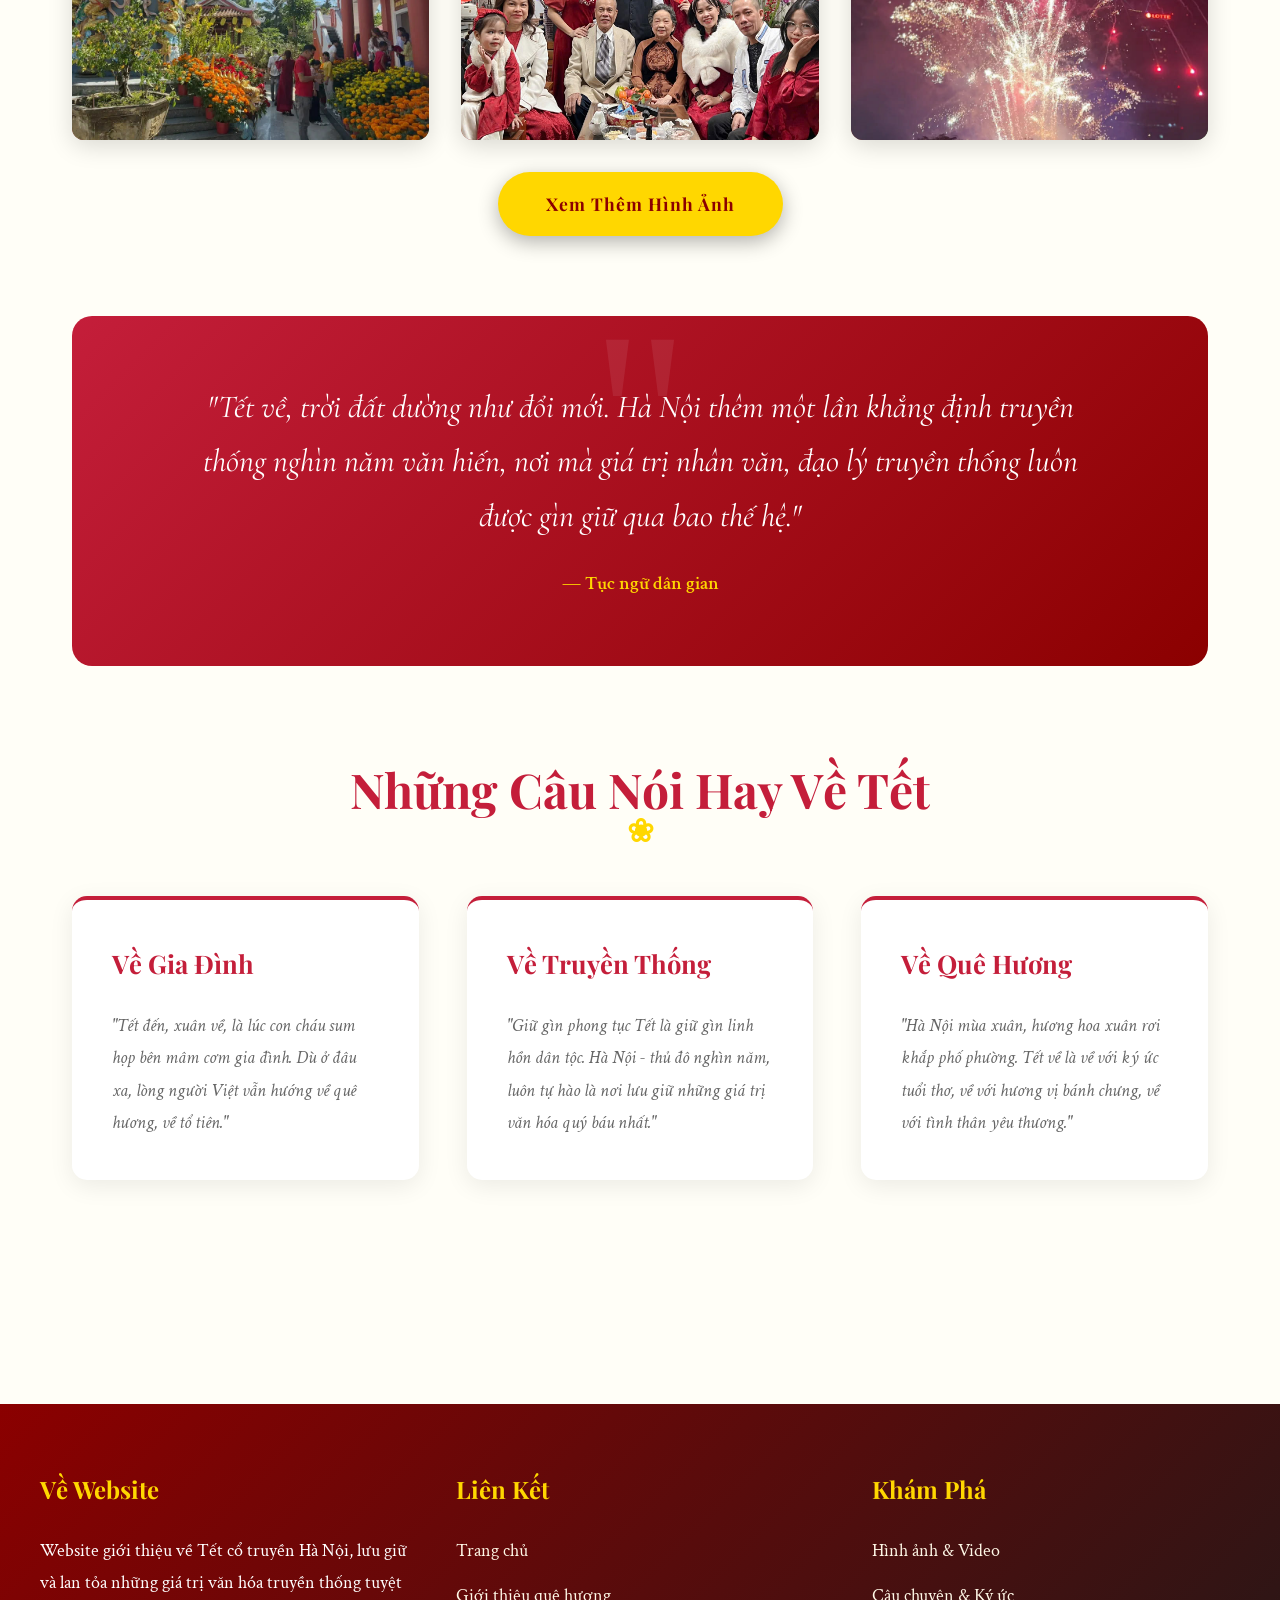
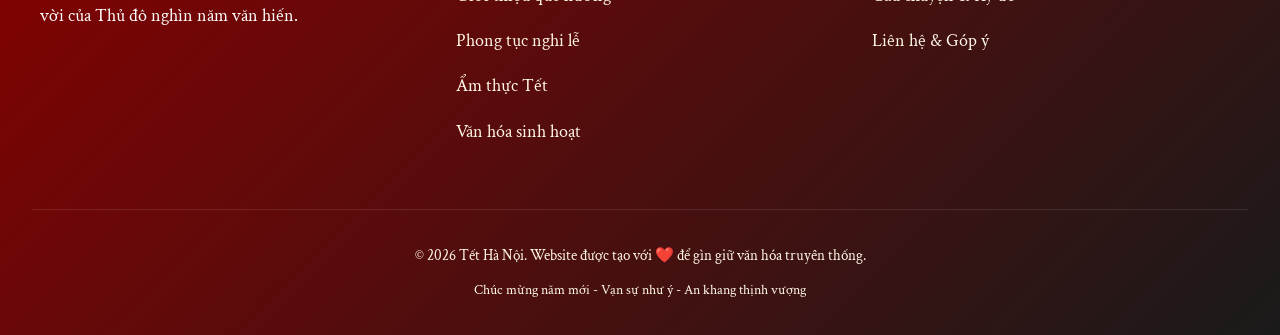
==== commit 4a3dde7f: "update navbar 2nd" ====
--- a/index.html
+++ b/index.html
@@ -6,17 +6,7 @@
     <title>Tết Hà Nội - Nét Đẹp Văn Hóa Ngàn Năm</title>
     <link rel="stylesheet" href="styles.css" />
   </head>
-  <script>
-    function toggleMenu() {
-      document.getElementById("navLinks").classList.toggle("show");
-    }
-
-    document.querySelectorAll(".nav-links a").forEach((link) => {
-      link.addEventListener("click", () => {
-        document.getElementById("navLinks").classList.remove("show");
-      });
-    });
-  </script>
+
   <body>
     <!-- Header -->
     <header>
@@ -271,5 +261,19 @@
         </p>
       </div>
     </footer>
+    <script>
+      const menuBtn = document.querySelector(".menu-toggle");
+      const navLinks = document.getElementById("navLinks");
+
+      menuBtn.addEventListener("click", () => {
+        navLinks.classList.toggle("show");
+      });
+
+      document.querySelectorAll(".nav-links a").forEach((link) => {
+        link.addEventListener("click", () => {
+          navLinks.classList.remove("show");
+        });
+      });
+    </script>
   </body>
 </html>
--- a/styles.css
+++ b/styles.css
@@ -783,3 +783,42 @@
 .gallery-item:nth-child(6) {
   animation: fadeInUp 1.5s ease-out;
 }
+.menu-toggle {
+  display: none;
+  font-size: 2rem;
+  background: none;
+  border: none;
+  color: var(--tet-gold);
+  cursor: pointer;
+}
+
+@media (max-width: 768px) {
+  .navbar {
+    position: relative;
+    flex-direction: row;
+    justify-content: space-between;
+    align-items: center;
+  }
+
+  .menu-toggle {
+    display: block;
+  }
+
+  .nav-links {
+    position: absolute;
+    top: 100%;
+    left: 0;
+    right: 0;
+    background: linear-gradient(135deg, var(--tet-dark-red), var(--tet-red));
+    flex-direction: column;
+    align-items: center;
+    gap: 1.2rem;
+    padding: 1.5rem 0;
+    display: none;
+    z-index: 999;
+  }
+
+  .nav-links.show {
+    display: flex;
+  }
+}
